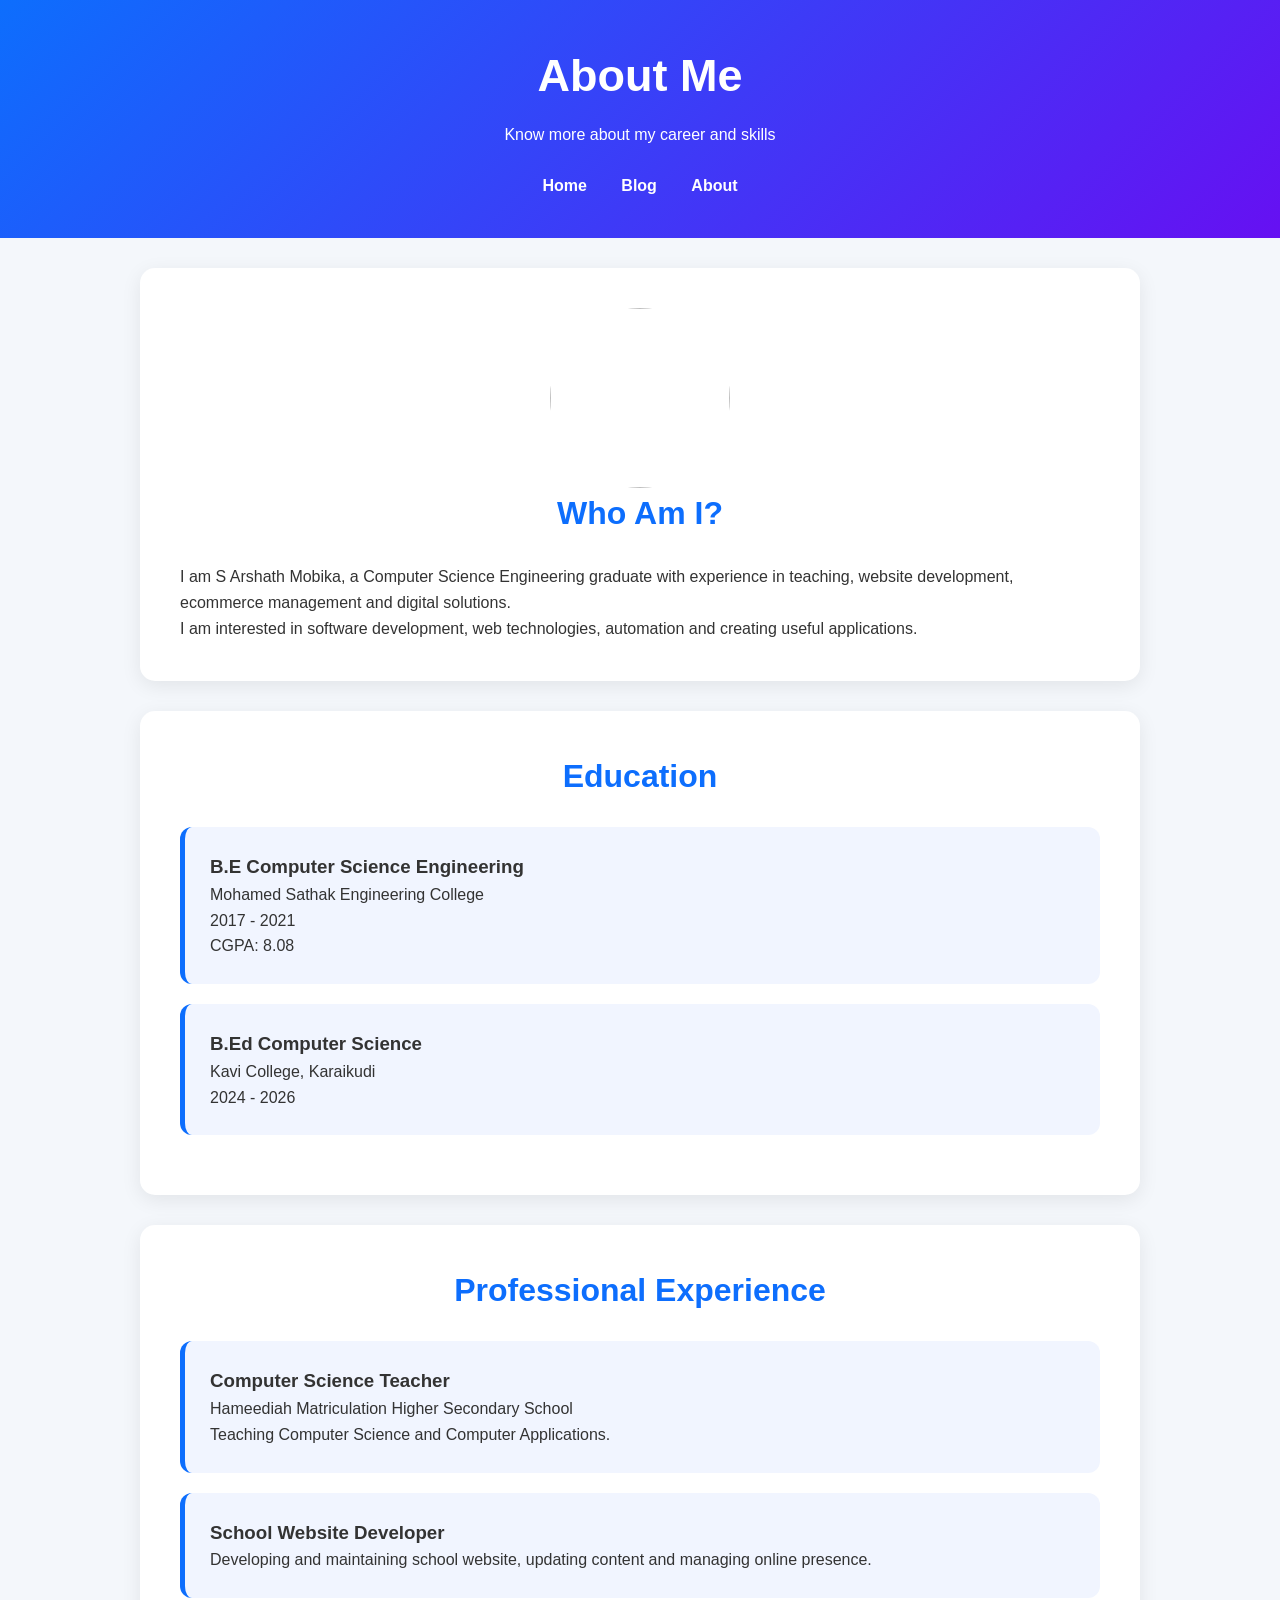
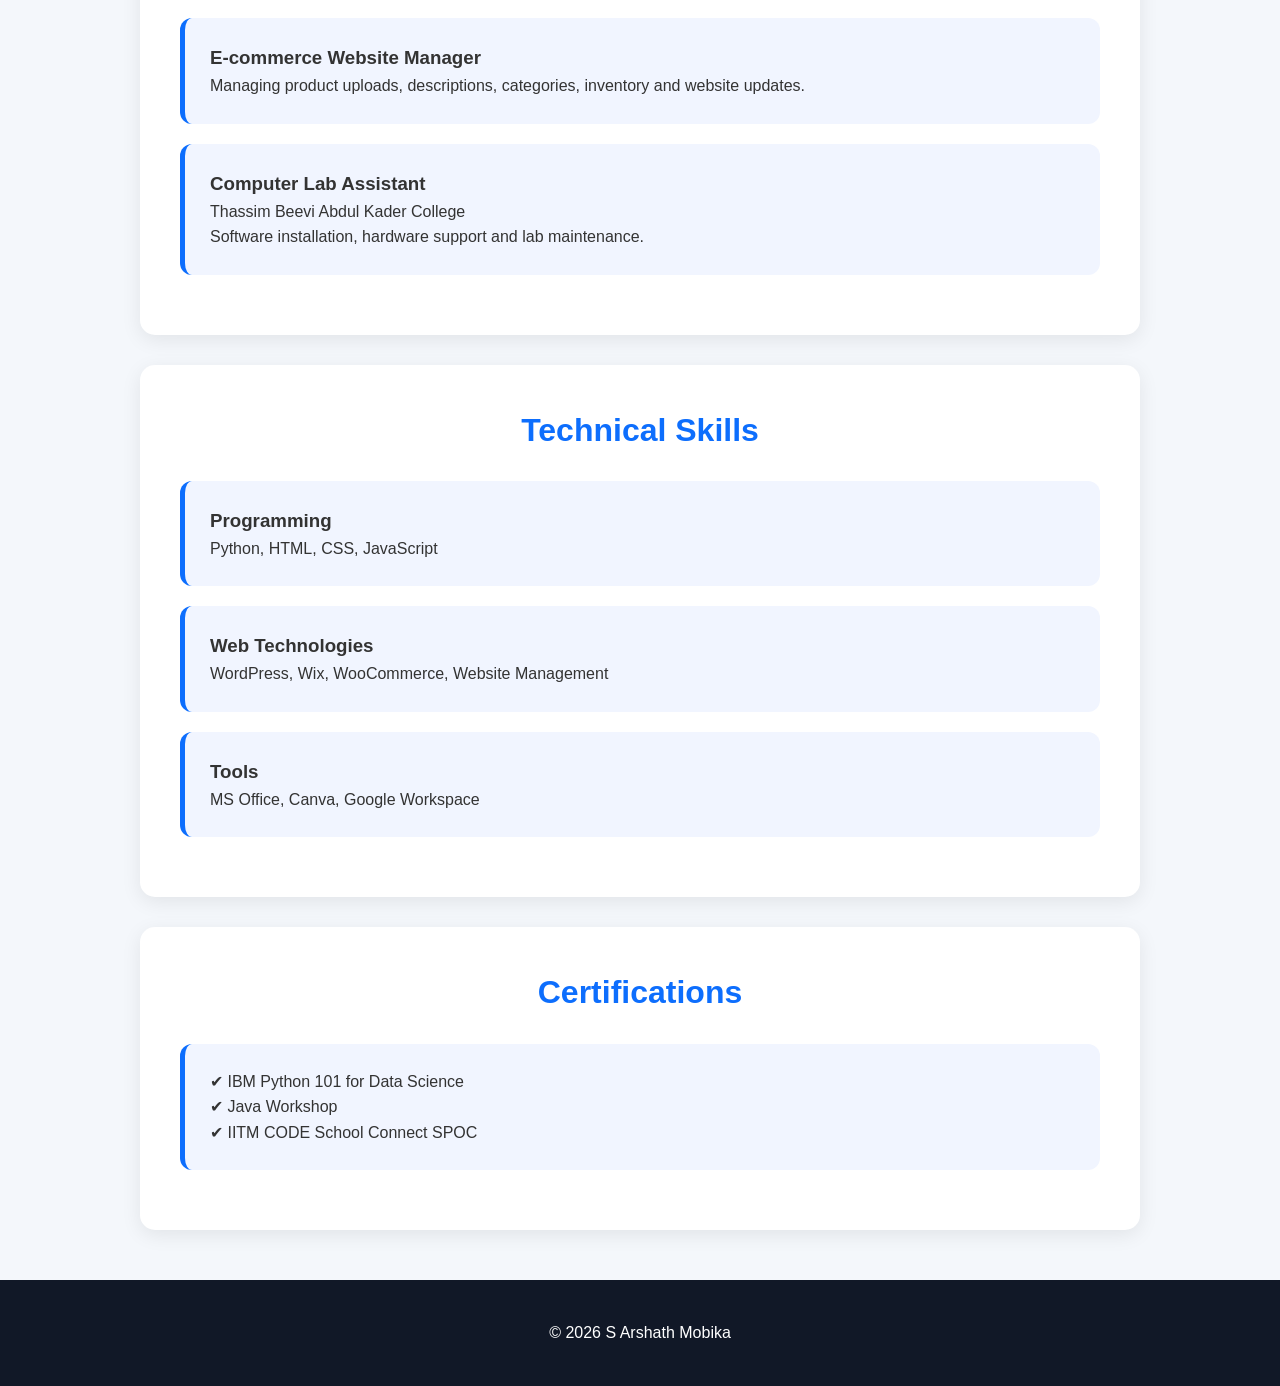
==== about.html @ d5312acd "My personal portfolio website" ====
<!DOCTYPE html>
<html>

<head>

<meta charset="UTF-8">

<title>
About Me | S Arshath Mobika
</title>

<link rel="stylesheet" href="style.css">

</head>

<body>


<header>

<h1>
About Me
</h1>

<p>
Know more about my career and skills
</p>


<nav>

<a href="index.html">
Home
</a>

<a href="blog.html">
Blog
</a>

<a href="about.html">
About
</a>


</nav>


</header>





<section>


<img src="images/profile.jpg" 
style="display:block;margin:auto;width:180px;height:180px;border-radius:50%;">



<h2>
Who Am I?
</h2>


<p>

I am S Arshath Mobika, a Computer Science Engineering graduate
with experience in teaching, website development, ecommerce management
and digital solutions.

</p>


<p>

I am interested in software development, web technologies,
automation and creating useful applications.

</p>



</section>





<section>


<h2>
Education
</h2>



<div class="post">


<h3>
B.E Computer Science Engineering
</h3>


<p>

Mohamed Sathak Engineering College

<br>

2017 - 2021

<br>

CGPA: 8.08

</p>


</div>





<div class="post">


<h3>
B.Ed Computer Science
</h3>


<p>

Kavi College, Karaikudi

<br>

2024 - 2026

</p>


</div>



</section>







<section>


<h2>
Professional Experience
</h2>




<div class="post">


<h3>
Computer Science Teacher
</h3>


<p>

Hameediah Matriculation Higher Secondary School

<br>

Teaching Computer Science and Computer Applications.

</p>


</div>





<div class="post">


<h3>
School Website Developer</h3>


<p>

Developing and maintaining school website,
updating content and managing online presence.

</p>


</div>






<div class="post">


<h3>
E-commerce Website Manager
</h3>


<p>

Managing product uploads, descriptions,
categories, inventory and website updates.

</p>


</div>






<div class="post">


<h3>
Computer Lab Assistant
</h3>


<p>

Thassim Beevi Abdul Kader College

<br>

Software installation, hardware support and lab maintenance.

</p>


</div>



</section>






<section>


<h2>
Technical Skills
</h2>



<div class="post">

<h3>
Programming
</h3>

<p>

Python, HTML, CSS, JavaScript

</p>

</div>




<div class="post">

<h3>
Web Technologies
</h3>

<p>

WordPress, Wix, WooCommerce, Website Management

</p>

</div>




<div class="post">

<h3>
Tools
</h3>

<p>

MS Office, Canva, Google Workspace

</p>

</div>



</section>







<section>


<h2>
Certifications
</h2>



<div class="post">

<p>
✔ IBM Python 101 for Data Science
</p>

<p>
✔ Java Workshop
</p>

<p>
✔ IITM CODE School Connect SPOC
</p>

</div>



</section>






<footer>


<p>

© 2026 S Arshath Mobika

</p>


</footer>



</body>

</html>
---- style.css ----
/* =====================
   General Style
===================== */

*{
    margin:0;
    padding:0;
    box-sizing:border-box;
}


body{

    font-family:'Segoe UI', Arial, sans-serif;

    background:#f4f7fb;

    color:#333;

    line-height:1.6;

}


html{

    scroll-behavior:smooth;

}



/* =====================
   Header
===================== */


header{

    background:linear-gradient(135deg,#0d6efd,#6610f2);

    color:white;

    text-align:center;

    padding:40px 20px;

}


header h1{

    font-size:45px;

    margin-bottom:10px;

}


header h3{

    font-size:22px;

    font-weight:400;

}


header p{

    margin-top:10px;

}



/* =====================
   Navigation
===================== */


nav{

    margin-top:25px;

}


nav a{

    color:white;

    text-decoration:none;

    margin:0 15px;

    font-weight:600;

}


nav a:hover{

    color:#ffd700;

}



/* =====================
   Hero Section
===================== */


.hero{

    text-align:center;

    padding:60px 20px;

}



.hero img{

    width:220px;

    height:220px;

    object-fit:cover;

    border-radius:50%;

    border:6px solid white;

    box-shadow:0 10px 25px rgba(0,0,0,0.2);

}



.hero h2{

    margin-top:25px;

    font-size:35px;

    color:#0d6efd;

}


.hero p{

    max-width:700px;

    margin:15px auto;

}



/* =====================
   Sections
===================== */


section{

    background:white;

    max-width:1000px;

    margin:30px auto;

    padding:40px;

    border-radius:15px;

    box-shadow:0 5px 20px rgba(0,0,0,0.08);

}



section h2{

    text-align:center;

    color:#0d6efd;

    margin-bottom:25px;

    font-size:32px;

}




/* =====================
   Blog Cards
===================== */


.post{


    background:#f1f5ff;

    padding:25px;

    margin:20px 0;

    border-radius:12px;

    border-left:5px solid #0d6efd;


}


.post h3{

    color:#333;

}



/* =====================
   Contact
===================== */


#contact p{

    text-align:center;

    font-size:18px;

}



/* =====================
   Footer
===================== */


footer{

    background:#111827;

    color:white;

    text-align:center;

    padding:25px;

    margin-top:40px;

}




/* =====================
   Mobile Design
===================== */


@media(max-width:600px){


header h1{

font-size:32px;

}


nav a{

display:block;

margin:10px;

}


section{

margin:15px;

padding:25px;

}


.hero img{

width:170px;

height:170px;

}


}
form{

text-align:center;

}


input,
textarea{

width:80%;

padding:15px;

border-radius:10px;

border:1px solid #ddd;

font-size:16px;

}


textarea{

height:150px;

}


button{

background:#0d6efd;

color:white;

padding:12px 35px;

border:none;

border-radius:25px;

font-size:16px;

cursor:pointer;

}


button:hover{

background:#6610f2;

}
#typing{

color:#0d6efd;

font-size:28px;

font-weight:bold;

min-height:40px;

}
/* Dark Mode */


body.dark{

background:#020617;

color:white;

}



body.dark section{

background:#111827;

color:white;

}



body.dark .post{

background:#1e293b;

color:white;

}



body.dark header{

background:linear-gradient(135deg,#020617,#1e3a8a);

}



body.dark footer{

background:#000;

}
/* Project Gallery */


.project-container{

display:grid;

grid-template-columns:repeat(2,1fr);

gap:30px;

}



.project-card{

background:white;

padding:25px;

border-radius:15px;

box-shadow:0 5px 20px rgba(0,0,0,0.1);

transition:0.3s;

}



.project-card img{

width:100%;

height:220px;

object-fit:cover;

border-radius:10px;

}



.project-card h3{

margin-top:20px;

color:#0d6efd;

}



.project-card:hover{

transform:translateY(-10px);

}





@media(max-width:700px){


.project-container{

grid-template-columns:1fr;

}


}
/* Social Footer */


footer{

background:#111827;

color:white;

text-align:center;

padding:40px 20px;

margin-top:50px;

}



.social-links{

margin:20px 0;

}



.social-links a{

display:inline-block;

color:white;

text-decoration:none;

margin:10px;

padding:10px 18px;

border-radius:25px;

background:#0d6efd;

}



.social-links a:hover{

background:#6610f2;

transform:translateY(-3px);

transition:.3s;

}
/* Mobile Responsive Design */

@media(max-width:768px){


header h1{

font-size:32px;

}


nav a{

display:block;

margin:12px;

}


.hero{

padding:30px 15px;

}


.hero img{

width:170px;

height:170px;

}


.hero h2{

font-size:26px;

}



section{

margin:15px;

padding:25px;

}



.project-container{

grid-template-columns:1fr;

}



.project-card{

margin-bottom:20px;

}



.social-links a{

display:block;

margin:10px auto;

width:200px;

}



input,
textarea{

width:100%;

}


}
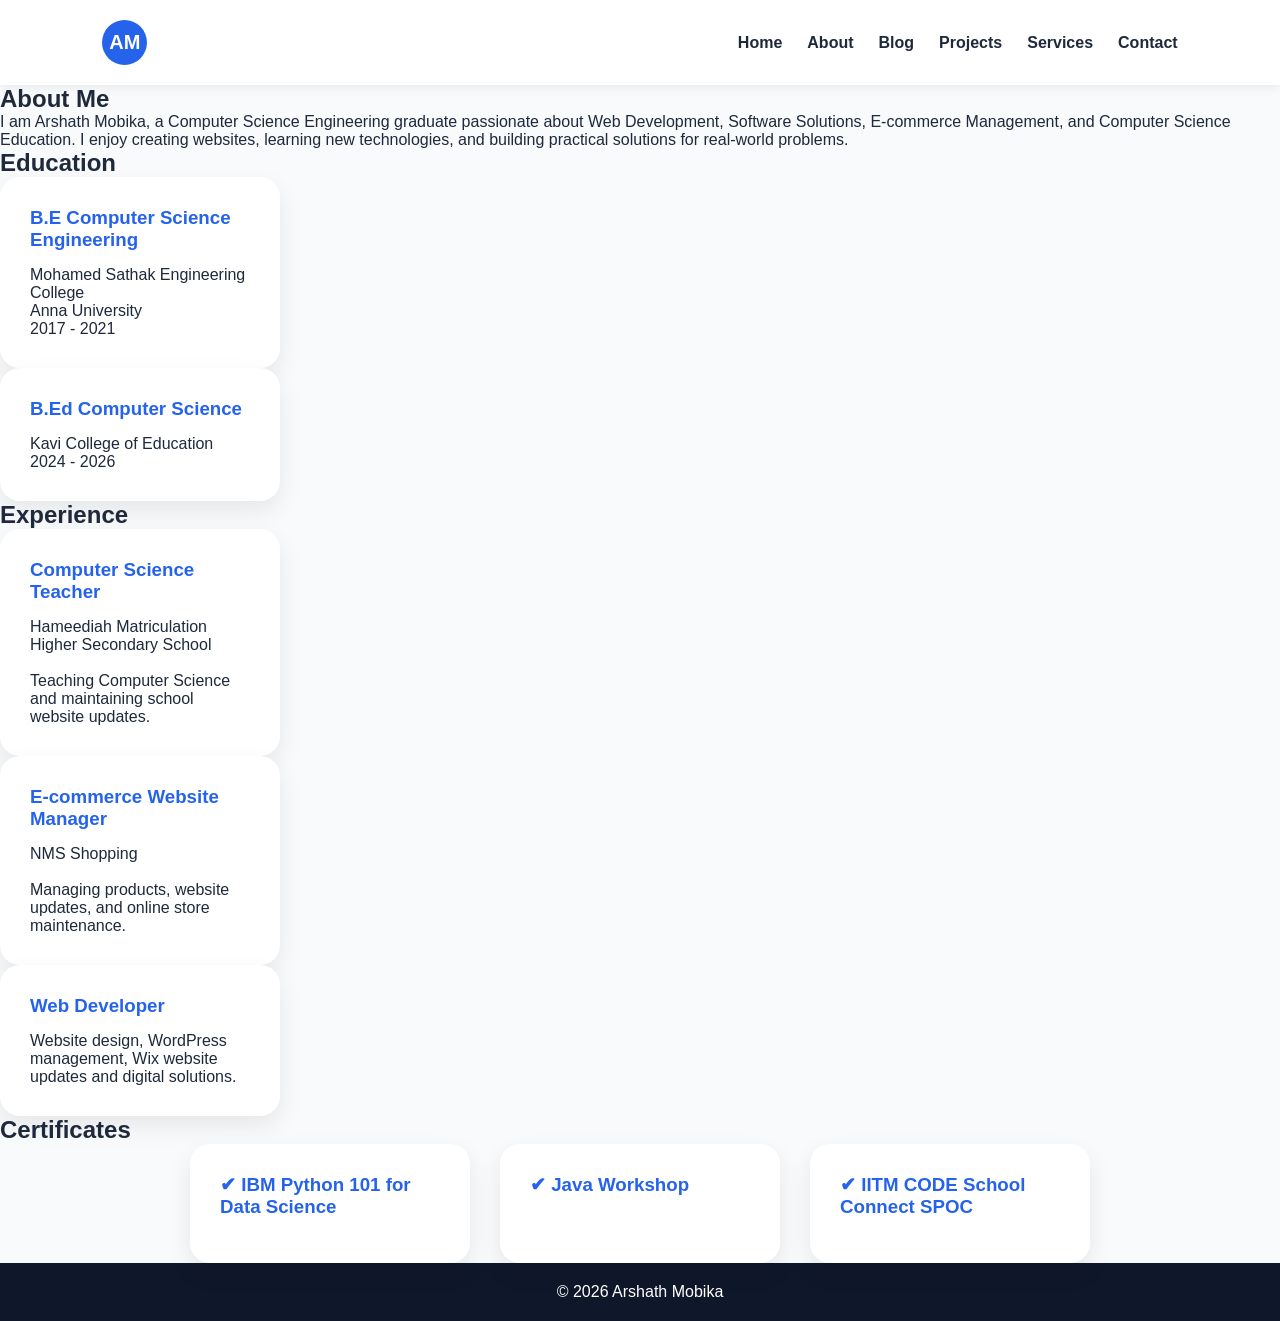
==== commit 055b92ff: "Updated portfolio design and mobile responsive menu" ====
--- a/about.html
+++ b/about.html
@@ -1,94 +1,74 @@
 <!DOCTYPE html>
-<html>
+<html lang="en">
 
 <head>
 
 <meta charset="UTF-8">
-
-<title>
-About Me | S Arshath Mobika
-</title>
+<meta name="viewport" content="width=device-width, initial-scale=1.0">
+
+<title>About | Arshath Mobika</title>
 
 <link rel="stylesheet" href="style.css">
 
 </head>
 
+
 <body>
 
 
 <header>
+
+<nav class="navbar">
+
+<div class="logo">
+AM
+</div>
+
+
+<ul class="nav-links">
+
+<li><a href="index.html">Home</a></li>
+
+<li><a href="about.html">About</a></li>
+
+<li><a href="blog.html">Blog</a></li>
+
+<li><a href="projects.html">Projects</a></li>
+
+<li><a href="services.html">Services</a></li>
+
+<li><a href="contact.html">Contact</a></li>
+
+</ul>
+
+</nav>
+
+</header>
+
+
+
+<section class="about-section">
+
 
 <h1>
 About Me
 </h1>
 
-<p>
-Know more about my career and skills
-</p>
-
-
-<nav>
-
-<a href="index.html">
-Home
-</a>
-
-<a href="blog.html">
-Blog
-</a>
-
-<a href="about.html">
-About
-</a>
-
-
-</nav>
-
-
-</header>
-
-
-
-
-
-<section>
-
-
-<img src="images/profile.jpg" 
-style="display:block;margin:auto;width:180px;height:180px;border-radius:50%;">
-
-
-
-<h2>
-Who Am I?
-</h2>
-
-
-<p>
-
-I am S Arshath Mobika, a Computer Science Engineering graduate
-with experience in teaching, website development, ecommerce management
-and digital solutions.
-
-</p>
-
-
-<p>
-
-I am interested in software development, web technologies,
-automation and creating useful applications.
-
-</p>
-
-
-
-</section>
-
-
-
-
-
-<section>
+
+<p>
+
+I am Arshath Mobika, a Computer Science Engineering graduate
+passionate about Web Development, Software Solutions,
+E-commerce Management, and Computer Science Education.
+
+I enjoy creating websites, learning new technologies,
+and building practical solutions for real-world problems.
+
+</p>
+
+
+
+<!-- Education -->
 
 
 <h2>
@@ -96,53 +76,159 @@
 </h2>
 
 
-
-<div class="post">
-
+<div class="timeline">
+
+
+<div class="card">
 
 <h3>
 B.E Computer Science Engineering
 </h3>
 
-
-<p>
-
+<p>
 Mohamed Sathak Engineering College
-
 <br>
-
+Anna University
+<br>
 2017 - 2021
-
+</p>
+
+</div>
+
+
+
+<div class="card">
+
+<h3>
+B.Ed Computer Science
+</h3>
+
+<p>
+Kavi College of Education
 <br>
-
-CGPA: 8.08
-
-</p>
-
-
-</div>
-
-
-
-
-
-<div class="post">
-
-
-<h3>
-B.Ed Computer Science
-</h3>
-
-
-<p>
-
-Kavi College, Karaikudi
-
-<br>
-
 2024 - 2026
-
-</p>
+</p>
+
+</div>
+
+
+</div>
+
+
+
+<!-- Experience -->
+
+
+<h2>
+Experience
+</h2>
+
+
+<div class="timeline">
+
+
+<div class="card">
+
+<h3>
+Computer Science Teacher
+</h3>
+
+<p>
+
+Hameediah Matriculation Higher Secondary School
+
+<br><br>
+
+Teaching Computer Science and maintaining
+school website updates.
+
+</p>
+
+</div>
+
+
+
+
+<div class="card">
+
+<h3>
+E-commerce Website Manager
+</h3>
+
+<p>
+
+NMS Shopping
+
+<br><br>
+
+Managing products, website updates,
+and online store maintenance.
+
+</p>
+
+</div>
+
+
+
+<div class="card">
+
+<h3>
+Web Developer
+</h3>
+
+<p>
+
+Website design, WordPress management,
+Wix website updates and digital solutions.
+
+</p>
+
+</div>
+
+
+
+</div>
+
+
+
+
+<!-- Certificates -->
+
+
+<h2>
+Certificates
+</h2>
+
+
+<div class="cards">
+
+
+<div class="card">
+
+<h3>
+✔ IBM Python 101 for Data Science
+</h3>
+
+</div>
+
+
+<div class="card">
+
+<h3>
+✔ Java Workshop
+</h3>
+
+</div>
+
+
+
+<div class="card">
+
+<h3>
+✔ IITM CODE School Connect SPOC
+</h3>
+
+</div>
 
 
 </div>
@@ -153,234 +239,15 @@
 
 
 
-
-
-
-
-<section>
-
-
-<h2>
-Professional Experience
-</h2>
-
-
-
-
-<div class="post">
-
-
-<h3>
-Computer Science Teacher
-</h3>
-
-
-<p>
-
-Hameediah Matriculation Higher Secondary School
-
-<br>
-
-Teaching Computer Science and Computer Applications.
-
-</p>
-
-
-</div>
-
-
-
-
-
-<div class="post">
-
-
-<h3>
-School Website Developer</h3>
-
-
-<p>
-
-Developing and maintaining school website,
-updating content and managing online presence.
-
-</p>
-
-
-</div>
-
-
-
-
-
-
-<div class="post">
-
-
-<h3>
-E-commerce Website Manager
-</h3>
-
-
-<p>
-
-Managing product uploads, descriptions,
-categories, inventory and website updates.
-
-</p>
-
-
-</div>
-
-
-
-
-
-
-<div class="post">
-
-
-<h3>
-Computer Lab Assistant
-</h3>
-
-
-<p>
-
-Thassim Beevi Abdul Kader College
-
-<br>
-
-Software installation, hardware support and lab maintenance.
-
-</p>
-
-
-</div>
-
-
-
-</section>
-
-
-
-
-
-
-<section>
-
-
-<h2>
-Technical Skills
-</h2>
-
-
-
-<div class="post">
-
-<h3>
-Programming
-</h3>
-
-<p>
-
-Python, HTML, CSS, JavaScript
-
-</p>
-
-</div>
-
-
-
-
-<div class="post">
-
-<h3>
-Web Technologies
-</h3>
-
-<p>
-
-WordPress, Wix, WooCommerce, Website Management
-
-</p>
-
-</div>
-
-
-
-
-<div class="post">
-
-<h3>
-Tools
-</h3>
-
-<p>
-
-MS Office, Canva, Google Workspace
-
-</p>
-
-</div>
-
-
-
-</section>
-
-
-
-
-
-
-
-<section>
-
-
-<h2>
-Certifications
-</h2>
-
-
-
-<div class="post">
-
-<p>
-✔ IBM Python 101 for Data Science
-</p>
-
-<p>
-✔ Java Workshop
-</p>
-
-<p>
-✔ IITM CODE School Connect SPOC
-</p>
-
-</div>
-
-
-
-</section>
-
-
-
-
-
-
 <footer>
 
-
-<p>
-
-© 2026 S Arshath Mobika
-
-</p>
-
+<p>
+© 2026 Arshath Mobika
+</p>
 
 </footer>
 
-
+<script src="darkmode.js"></script>
 
 </body>
 
--- a/style.css
+++ b/style.css
@@ -1,645 +1,406 @@
-/* =====================
-   General Style
-===================== */
+/* General */
 
 *{
     margin:0;
     padding:0;
     box-sizing:border-box;
+    font-family:'Segoe UI', sans-serif;
 }
 
 
 body{
 
-    font-family:'Segoe UI', Arial, sans-serif;
-
-    background:#f4f7fb;
-
-    color:#333;
-
-    line-height:1.6;
-
-}
-
-
-html{
-
-    scroll-behavior:smooth;
-
-}
-
-
-
-/* =====================
-   Header
-===================== */
-
+    background:#f8fafc;
+    color:#1e293b;
+
+}
+
+
+/* Navigation */
 
 header{
 
-    background:linear-gradient(135deg,#0d6efd,#6610f2);
-
-    color:white;
-
+    background:white;
+    box-shadow:0 2px 10px rgba(0,0,0,0.08);
+
+}
+
+
+.navbar{
+
+    display:flex;
+    justify-content:space-between;
+    align-items:center;
+    padding:20px 8%;
+
+}
+
+
+.logo{
+
+    width:45px;
+    height:45px;
+    border-radius:50%;
+    background:#2563eb;
+    color:white;
+    display:flex;
+    justify-content:center;
+    align-items:center;
+    font-size:20px;
+    font-weight:bold;
+
+}
+
+
+.nav-links{
+
+    display:flex;
+    list-style:none;
+    gap:25px;
+
+}
+
+
+.nav-links a{
+
+    text-decoration:none;
+    color:#1e293b;
+    font-weight:600;
+
+}
+
+
+.nav-links a:hover{
+
+    color:#2563eb;
+
+}
+
+
+
+/* Hero Section */
+
+
+.hero{
+
+    min-height:85vh;
+    display:flex;
+    align-items:center;
+    justify-content:space-between;
+    padding:50px 8%;
+    gap:40px;
+
+}
+
+
+.hero-content{
+
+    max-width:600px;
+
+}
+
+
+.hero h1{
+
+    font-size:48px;
+    margin-bottom:15px;
+
+}
+
+
+.hero h1 span{
+
+    color:#2563eb;
+
+}
+
+
+
+.hero h2{
+
+    font-size:28px;
+    color:#475569;
+    margin-bottom:20px;
+
+}
+
+
+.hero p{
+
+    font-size:18px;
+    line-height:1.7;
+    margin-bottom:30px;
+
+}
+
+
+
+.hero-buttons{
+
+    display:flex;
+    gap:15px;
+
+}
+
+
+
+.btn{
+
+    background:#2563eb;
+    color:white;
+    padding:12px 25px;
+    border-radius:30px;
+    text-decoration:none;
+    font-weight:bold;
+
+}
+
+
+
+.btn:hover{
+
+    transform:translateY(-3px);
+
+}
+
+
+
+.secondary{
+
+    background:#0f172a;
+
+}
+
+
+
+/* Profile Image */
+
+
+.hero-image img{
+
+    width:300px;
+    height:300px;
+    object-fit:cover;
+    border-radius:50%;
+    border:8px solid white;
+    box-shadow:0 10px 30px rgba(0,0,0,0.15);
+
+}
+
+
+
+/* Skills */
+
+
+.skills-preview{
+
+    padding:60px 8%;
     text-align:center;
 
-    padding:40px 20px;
-
-}
-
-
-header h1{
-
-    font-size:45px;
-
-    margin-bottom:10px;
-
-}
-
-
-header h3{
-
-    font-size:22px;
-
-    font-weight:400;
-
-}
-
-
-header p{
-
-    margin-top:10px;
-
-}
-
-
-
-/* =====================
-   Navigation
-===================== */
-
-
-nav{
-
-    margin-top:25px;
-
-}
-
-
-nav a{
-
-    color:white;
-
-    text-decoration:none;
-
-    margin:0 15px;
-
-    font-weight:600;
-
-}
-
-
-nav a:hover{
-
-    color:#ffd700;
-
-}
-
-
-
-/* =====================
-   Hero Section
-===================== */
+}
+
+
+.skills-preview h2{
+
+    font-size:35px;
+    margin-bottom:40px;
+
+}
+
+
+
+.cards{
+
+    display:flex;
+    justify-content:center;
+    gap:30px;
+    flex-wrap:wrap;
+
+}
+
+
+
+.card{
+
+    background:white;
+    width:280px;
+    padding:30px;
+    border-radius:20px;
+    box-shadow:0 10px 25px rgba(0,0,0,0.08);
+    transition:0.3s;
+
+}
+
+
+.card:hover{
+
+    transform:translateY(-10px);
+
+}
+
+
+
+.card h3{
+
+    color:#2563eb;
+    margin-bottom:15px;
+
+}
+
+
+/* Footer */
+
+
+footer{
+
+    background:#0f172a;
+    color:white;
+    text-align:center;
+    padding:20px;
+
+}
+.project-card img{
+
+    width:100%;
+    height:180px;
+    object-fit:cover;
+    border-radius:15px;
+    margin-bottom:20px;
+
+}
+.contact-form{
+
+    max-width:500px;
+    margin:40px auto;
+    display:flex;
+    flex-direction:column;
+    gap:15px;
+
+}
+
+
+.contact-form input,
+.contact-form textarea{
+
+    padding:15px;
+    border-radius:10px;
+    border:1px solid #cbd5e1;
+    font-size:16px;
+
+}
+
+
+.contact-form button{
+
+    border:none;
+    cursor:pointer;
+
+}
+.dark-mode {
+
+    background:#111827;
+    color:white;
+
+}
+
+
+.dark-mode header {
+
+    background:#1f2937;
+
+}
+
+
+.dark-mode .card {
+
+    background:#374151;
+    color:white;
+
+}
+
+
+.dark-mode .nav-links a {
+
+    color:white;
+
+}
+
+
+.dark-mode footer {
+
+    background:#000;
+    color:white;
+
+}
+/* Mobile Menu */
+
+.menu-icon{
+
+    display:none;
+    font-size:30px;
+    cursor:pointer;
+
+}
+
+
+
+@media(max-width:768px){
+
+
+.navbar{
+
+    position:relative;
+
+}
+
+
+.menu-icon{
+
+    display:block;
+
+}
+
+
+.nav-links{
+
+    display:none;
+    position:absolute;
+    top:70px;
+    right:0;
+    background:white;
+    width:220px;
+    padding:20px;
+    flex-direction:column;
+    border-radius:10px;
+
+}
+
+
+.nav-links.active{
+
+    display:flex;
+
+}
+
+
+.nav-links li{
+
+    margin:10px 0;
+
+}
 
 
 .hero{
 
-    text-align:center;
-
-    padding:60px 20px;
-
-}
-
-
-
-.hero img{
-
-    width:220px;
-
-    height:220px;
-
-    object-fit:cover;
-
-    border-radius:50%;
-
-    border:6px solid white;
-
-    box-shadow:0 10px 25px rgba(0,0,0,0.2);
-
-}
-
-
-
-.hero h2{
-
-    margin-top:25px;
+    flex-direction:column;
+
+}
+
+
+.hero h1{
 
     font-size:35px;
 
-    color:#0d6efd;
-
-}
-
-
-.hero p{
-
-    max-width:700px;
-
-    margin:15px auto;
-
-}
-
-
-
-/* =====================
-   Sections
-===================== */
-
-
-section{
-
-    background:white;
-
-    max-width:1000px;
-
-    margin:30px auto;
-
-    padding:40px;
-
-    border-radius:15px;
-
-    box-shadow:0 5px 20px rgba(0,0,0,0.08);
-
-}
-
-
-
-section h2{
-
-    text-align:center;
-
-    color:#0d6efd;
-
-    margin-bottom:25px;
-
-    font-size:32px;
-
-}
-
-
-
-
-/* =====================
-   Blog Cards
-===================== */
-
-
-.post{
-
-
-    background:#f1f5ff;
-
-    padding:25px;
-
-    margin:20px 0;
-
-    border-radius:12px;
-
-    border-left:5px solid #0d6efd;
-
-
-}
-
-
-.post h3{
-
-    color:#333;
-
-}
-
-
-
-/* =====================
-   Contact
-===================== */
-
-
-#contact p{
-
-    text-align:center;
-
-    font-size:18px;
-
-}
-
-
-
-/* =====================
-   Footer
-===================== */
-
-
-footer{
-
-    background:#111827;
-
-    color:white;
-
-    text-align:center;
-
-    padding:25px;
-
-    margin-top:40px;
-
-}
-
-
-
-
-/* =====================
-   Mobile Design
-===================== */
-
-
-@media(max-width:600px){
-
-
-header h1{
-
-font-size:32px;
-
-}
-
-
-nav a{
-
-display:block;
-
-margin:10px;
-
-}
-
-
-section{
-
-margin:15px;
-
-padding:25px;
-
-}
-
-
-.hero img{
-
-width:170px;
-
-height:170px;
-
-}
-
-
-}
-form{
-
-text-align:center;
-
-}
-
-
-input,
-textarea{
-
-width:80%;
-
-padding:15px;
-
-border-radius:10px;
-
-border:1px solid #ddd;
-
-font-size:16px;
-
-}
-
-
-textarea{
-
-height:150px;
-
-}
-
-
-button{
-
-background:#0d6efd;
-
-color:white;
-
-padding:12px 35px;
-
-border:none;
-
-border-radius:25px;
-
-font-size:16px;
-
-cursor:pointer;
-
-}
-
-
-button:hover{
-
-background:#6610f2;
-
-}
-#typing{
-
-color:#0d6efd;
-
-font-size:28px;
-
-font-weight:bold;
-
-min-height:40px;
-
-}
-/* Dark Mode */
-
-
-body.dark{
-
-background:#020617;
-
-color:white;
-
-}
-
-
-
-body.dark section{
-
-background:#111827;
-
-color:white;
-
-}
-
-
-
-body.dark .post{
-
-background:#1e293b;
-
-color:white;
-
-}
-
-
-
-body.dark header{
-
-background:linear-gradient(135deg,#020617,#1e3a8a);
-
-}
-
-
-
-body.dark footer{
-
-background:#000;
-
-}
-/* Project Gallery */
-
-
-.project-container{
-
-display:grid;
-
-grid-template-columns:repeat(2,1fr);
-
-gap:30px;
-
-}
-
-
-
-.project-card{
-
-background:white;
-
-padding:25px;
-
-border-radius:15px;
-
-box-shadow:0 5px 20px rgba(0,0,0,0.1);
-
-transition:0.3s;
-
-}
-
-
-
-.project-card img{
-
-width:100%;
-
-height:220px;
-
-object-fit:cover;
-
-border-radius:10px;
-
-}
-
-
-
-.project-card h3{
-
-margin-top:20px;
-
-color:#0d6efd;
-
-}
-
-
-
-.project-card:hover{
-
-transform:translateY(-10px);
-
-}
-
-
-
-
-
-@media(max-width:700px){
-
-
-.project-container{
-
-grid-template-columns:1fr;
-
-}
-
-
-}
-/* Social Footer */
-
-
-footer{
-
-background:#111827;
-
-color:white;
-
-text-align:center;
-
-padding:40px 20px;
-
-margin-top:50px;
-
-}
-
-
-
-.social-links{
-
-margin:20px 0;
-
-}
-
-
-
-.social-links a{
-
-display:inline-block;
-
-color:white;
-
-text-decoration:none;
-
-margin:10px;
-
-padding:10px 18px;
-
-border-radius:25px;
-
-background:#0d6efd;
-
-}
-
-
-
-.social-links a:hover{
-
-background:#6610f2;
-
-transform:translateY(-3px);
-
-transition:.3s;
-
-}
-/* Mobile Responsive Design */
-
-@media(max-width:768px){
-
-
-header h1{
-
-font-size:32px;
-
-}
-
-
-nav a{
-
-display:block;
-
-margin:12px;
-
-}
-
-
-.hero{
-
-padding:30px 15px;
-
-}
-
-
-.hero img{
-
-width:170px;
-
-height:170px;
-
-}
-
-
-.hero h2{
-
-font-size:26px;
-
-}
-
-
-
-section{
-
-margin:15px;
-
-padding:25px;
-
-}
-
-
-
-.project-container{
-
-grid-template-columns:1fr;
-
-}
-
-
-
-.project-card{
-
-margin-bottom:20px;
-
-}
-
-
-
-.social-links a{
-
-display:block;
-
-margin:10px auto;
-
-width:200px;
-
-}
-
-
-
-input,
-textarea{
-
-width:100%;
-
 }
 
 
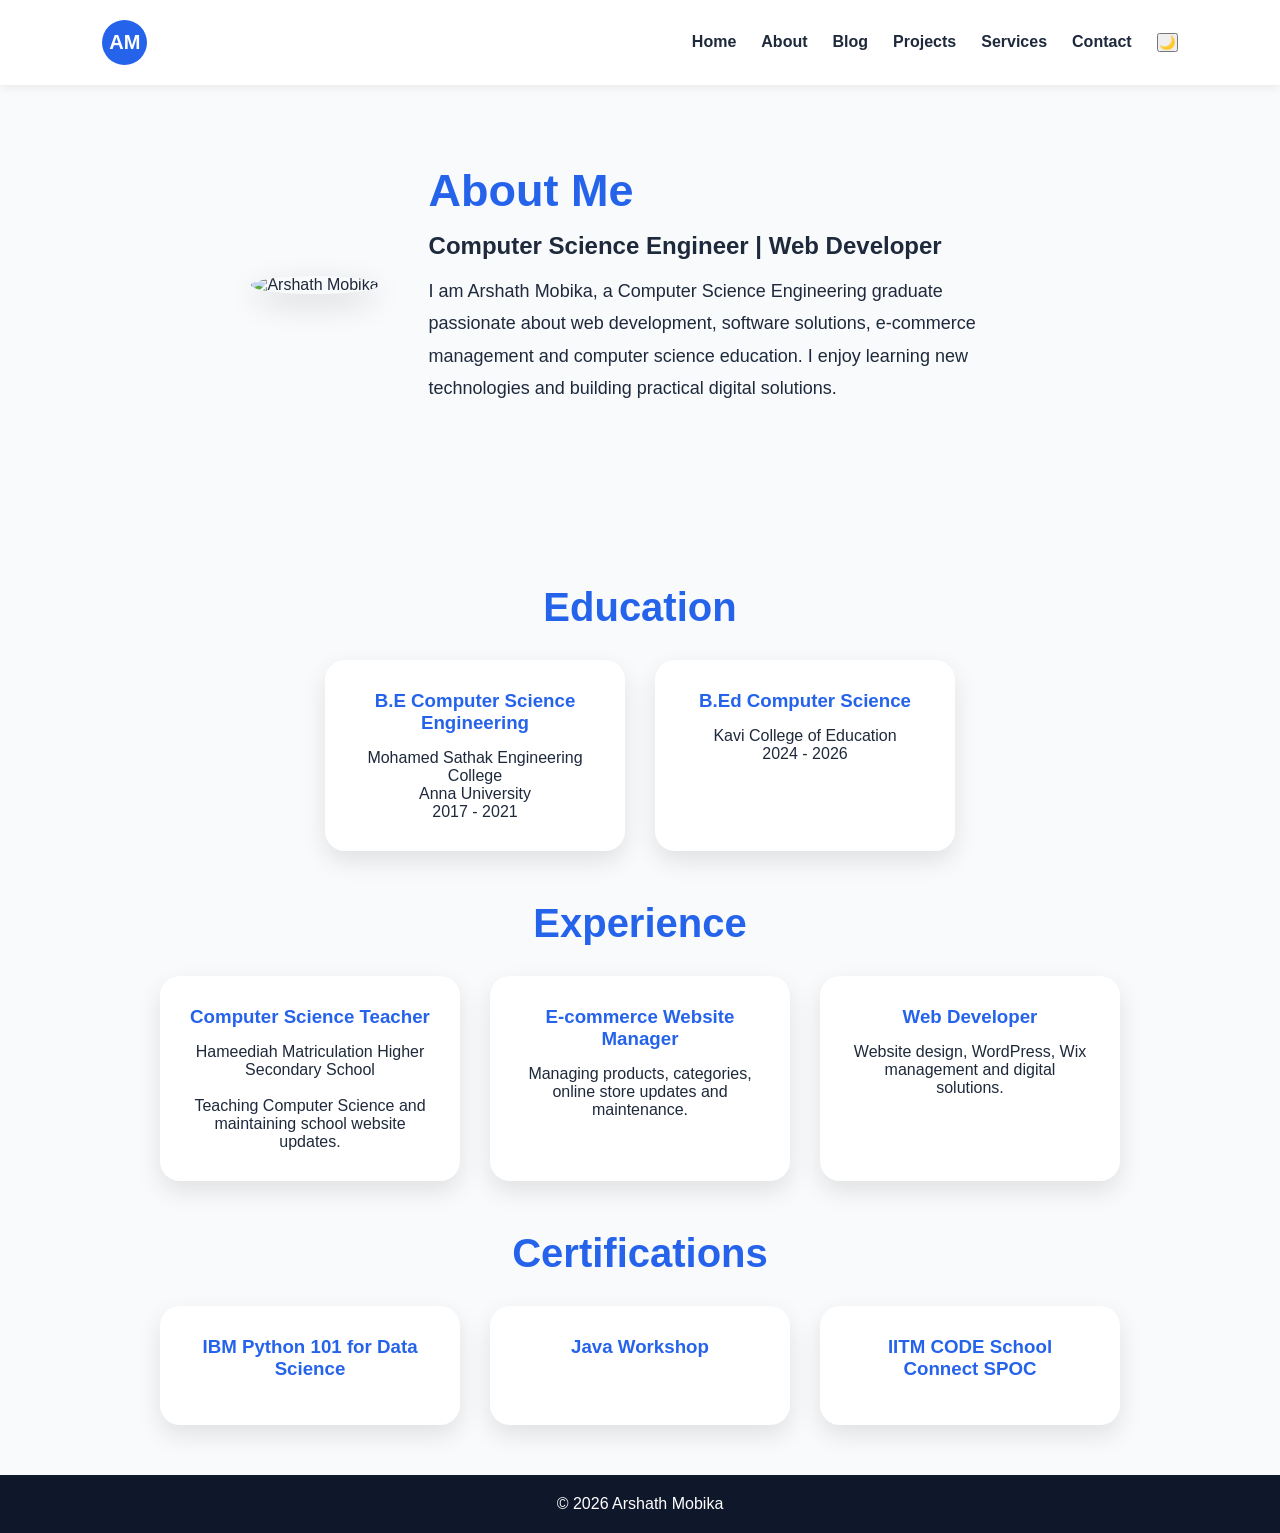
==== commit b8241373: "Trigger GitHub Pages deployment" ====
--- a/about.html
+++ b/about.html
@@ -8,6 +8,8 @@
 
 <title>About | Arshath Mobika</title>
 
+<link rel="icon" href="images/logo.png">
+
 <link rel="stylesheet" href="style.css">
 
 </head>
@@ -25,20 +27,24 @@
 </div>
 
 
-<ul class="nav-links">
+<div class="menu-icon" id="menu-icon">
+☰
+</div>
+
+
+<ul class="nav-links" id="nav-links">
 
 <li><a href="index.html">Home</a></li>
-
 <li><a href="about.html">About</a></li>
-
 <li><a href="blog.html">Blog</a></li>
-
 <li><a href="projects.html">Projects</a></li>
-
 <li><a href="services.html">Services</a></li>
-
 <li><a href="contact.html">Contact</a></li>
 
+<li>
+<button id="dark-toggle">🌙</button>
+</li>
+
 </ul>
 
 </nav>
@@ -47,39 +53,63 @@
 
 
 
+
+<section class="about-hero">
+
+
+<div class="about-image">
+
+<img src="images/profile.jpg" alt="Arshath Mobika">
+
+</div>
+
+
+
+<div class="about-content">
+
+<h1>
+About Me
+</h1>
+
+
+<h2>
+Computer Science Engineer | Web Developer
+</h2>
+
+
+<p>
+
+I am Arshath Mobika, a Computer Science Engineering graduate
+passionate about web development, software solutions,
+e-commerce management and computer science education.
+
+I enjoy learning new technologies and building practical
+digital solutions.
+
+</p>
+
+
+</div>
+
+
+</section>
+
+
+
+
+
 <section class="about-section">
 
 
 <h1>
-About Me
-</h1>
-
-
-<p>
-
-I am Arshath Mobika, a Computer Science Engineering graduate
-passionate about Web Development, Software Solutions,
-E-commerce Management, and Computer Science Education.
-
-I enjoy creating websites, learning new technologies,
-and building practical solutions for real-world problems.
-
-</p>
-
-
-
-<!-- Education -->
-
-
-<h2>
 Education
-</h2>
-
-
-<div class="timeline">
-
-
-<div class="card">
+</h1>
+
+
+<div class="about-cards">
+
+
+<div class="about-card">
 
 <h3>
 B.E Computer Science Engineering
@@ -97,7 +127,7 @@
 
 
 
-<div class="card">
+<div class="about-card">
 
 <h3>
 B.Ed Computer Science
@@ -116,40 +146,35 @@
 
 
 
-<!-- Experience -->
-
-
-<h2>
+
+<h1>
 Experience
-</h2>
-
-
-<div class="timeline">
-
-
-<div class="card">
+</h1>
+
+
+<div class="about-cards">
+
+
+<div class="about-card">
 
 <h3>
 Computer Science Teacher
 </h3>
 
 <p>
-
 Hameediah Matriculation Higher Secondary School
 
 <br><br>
 
 Teaching Computer Science and maintaining
 school website updates.
-
-</p>
-
-</div>
-
-
-
-
-<div class="card">
+</p>
+
+</div>
+
+
+
+<div class="about-card">
 
 <h3>
 E-commerce Website Manager
@@ -157,20 +182,18 @@
 
 <p>
 
-NMS Shopping
-
-<br><br>
-
-Managing products, website updates,
-and online store maintenance.
-
-</p>
-
-</div>
-
-
-
-<div class="card">
+Managing products,
+categories,
+online store updates and maintenance.
+
+</p>
+
+</div>
+
+
+
+
+<div class="about-card">
 
 <h3>
 Web Developer
@@ -178,57 +201,56 @@
 
 <p>
 
-Website design, WordPress management,
-Wix website updates and digital solutions.
-
-</p>
-
-</div>
-
-
-
-</div>
-
-
-
-
-<!-- Certificates -->
-
-
-<h2>
-Certificates
-</h2>
-
-
-<div class="cards">
-
-
-<div class="card">
-
-<h3>
-✔ IBM Python 101 for Data Science
-</h3>
-
-</div>
-
-
-<div class="card">
-
-<h3>
-✔ Java Workshop
-</h3>
-
-</div>
-
-
-
-<div class="card">
-
-<h3>
-✔ IITM CODE School Connect SPOC
-</h3>
-
-</div>
+Website design, WordPress,
+Wix management and digital solutions.
+
+</p>
+
+</div>
+
+
+</div>
+
+
+
+
+
+<h1>
+Certifications
+</h1>
+
+
+
+<div class="about-cards">
+
+
+<div class="about-card">
+
+<h3>
+IBM Python 101 for Data Science
+</h3>
+
+</div>
+
+
+
+<div class="about-card">
+
+<h3>
+Java Workshop
+</h3>
+
+</div>
+
+
+<div class="about-card">
+
+<h3>
+IITM CODE School Connect SPOC
+</h3>
+
+</div>
+
 
 
 </div>
@@ -247,8 +269,13 @@
 
 </footer>
 
+
+
+<script src="script.js"></script>
+
 <script src="darkmode.js"></script>
 
+
 </body>
 
 </html>
--- a/style.css
+++ b/style.css
@@ -404,4 +404,433 @@
 }
 
 
+}
+/* About Page */
+
+
+.about-hero{
+
+display:flex;
+align-items:center;
+justify-content:center;
+gap:50px;
+padding:80px 8%;
+
+}
+
+
+
+.about-image img{
+
+width:280px;
+height:280px;
+border-radius:50%;
+object-fit:cover;
+box-shadow:0 10px 30px rgba(0,0,0,0.15);
+
+}
+
+
+
+.about-content{
+
+max-width:600px;
+
+}
+
+
+.about-content h1{
+
+font-size:45px;
+color:#2563eb;
+
+}
+
+
+.about-content h2{
+
+margin:15px 0;
+
+}
+
+
+
+.about-content p{
+
+line-height:1.8;
+font-size:18px;
+
+}
+
+
+
+
+.about-section{
+
+padding:50px 8%;
+text-align:center;
+
+}
+
+
+
+.about-section h1{
+
+margin:50px 0 30px;
+font-size:40px;
+color:#2563eb;
+
+}
+
+
+
+.about-cards{
+
+display:flex;
+justify-content:center;
+gap:30px;
+flex-wrap:wrap;
+
+}
+
+
+
+.about-card{
+
+background:white;
+padding:30px;
+width:300px;
+border-radius:20px;
+box-shadow:0 10px 25px rgba(0,0,0,0.1);
+transition:0.3s;
+
+}
+
+
+
+.about-card:hover{
+
+transform:translateY(-10px);
+
+}
+
+
+
+.about-card h3{
+
+color:#2563eb;
+margin-bottom:15px;
+
+}
+
+
+
+
+.dark-mode .about-card{
+
+background:#1e293b;
+color:white;
+
+}
+
+
+
+
+@media(max-width:768px){
+
+
+.about-hero{
+
+flex-direction:column;
+text-align:center;
+
+}
+
+
+.about-image img{
+
+width:220px;
+height:220px;
+
+}
+
+
+}
+/* Projects Page */
+
+
+.projects-section{
+
+padding:80px 8%;
+text-align:center;
+
+}
+
+
+
+.projects-section h1{
+
+font-size:45px;
+color:#2563eb;
+
+}
+
+
+
+.projects-container{
+
+display:flex;
+justify-content:center;
+gap:30px;
+flex-wrap:wrap;
+margin-top:50px;
+
+}
+
+
+
+.project-card{
+
+width:330px;
+background:white;
+border-radius:20px;
+overflow:hidden;
+box-shadow:0 10px 30px rgba(0,0,0,0.1);
+transition:0.3s;
+
+}
+
+
+
+.project-card:hover{
+
+transform:translateY(-10px);
+
+}
+
+
+
+.project-card img{
+
+width:100%;
+height:200px;
+object-fit:cover;
+
+}
+
+
+
+.project-content{
+
+padding:25px;
+text-align:left;
+
+}
+
+
+
+.project-content h2{
+
+color:#2563eb;
+
+}
+
+
+
+.project-content p{
+
+line-height:1.6;
+
+}
+
+
+
+.tags span{
+
+display:inline-block;
+background:#2563eb;
+color:white;
+padding:6px 12px;
+border-radius:20px;
+font-size:13px;
+margin:5px;
+
+}
+
+
+
+.dark-mode .project-card{
+
+background:#1e293b;
+color:white;
+
+}
+/* Home Hero */
+
+
+.hero{
+
+display:flex;
+align-items:center;
+justify-content:space-between;
+padding:80px 8%;
+gap:50px;
+
+}
+
+
+
+.hero-content{
+
+max-width:600px;
+
+}
+
+
+
+.hero h1{
+
+font-size:50px;
+
+}
+
+
+
+.hero h1 span{
+
+color:#2563eb;
+
+}
+
+
+
+.hero h2{
+
+color:#2563eb;
+margin:20px 0;
+
+}
+
+
+
+.hero p{
+
+font-size:18px;
+line-height:1.8;
+
+}
+
+
+
+.hero-image img{
+
+width:330px;
+height:330px;
+border-radius:50%;
+object-fit:cover;
+
+}
+
+
+
+.hero-buttons{
+
+margin-top:30px;
+
+}
+
+
+
+.btn{
+
+background:#2563eb;
+color:white;
+padding:12px 25px;
+border-radius:30px;
+text-decoration:none;
+margin-right:15px;
+
+}
+
+
+
+.btn.outline{
+
+background:transparent;
+color:#2563eb;
+border:2px solid #2563eb;
+
+}
+
+
+
+
+
+.quick-section{
+
+padding:60px 8%;
+text-align:center;
+
+}
+
+
+
+.quick-cards{
+
+display:flex;
+justify-content:center;
+gap:30px;
+flex-wrap:wrap;
+
+}
+
+
+
+.quick-cards div{
+
+background:white;
+padding:30px;
+width:250px;
+border-radius:20px;
+box-shadow:0 10px 25px rgba(0,0,0,0.1);
+
+}
+
+
+
+.dark-mode .quick-cards div{
+
+background:#1e293b;
+
+}
+
+
+
+
+@media(max-width:768px){
+
+
+.hero{
+
+flex-direction:column;
+text-align:center;
+
+}
+
+
+.hero h1{
+
+font-size:38px;
+
+}
+
+
+.hero-image img{
+
+width:220px;
+height:220px;
+
+}
+
+
 }
